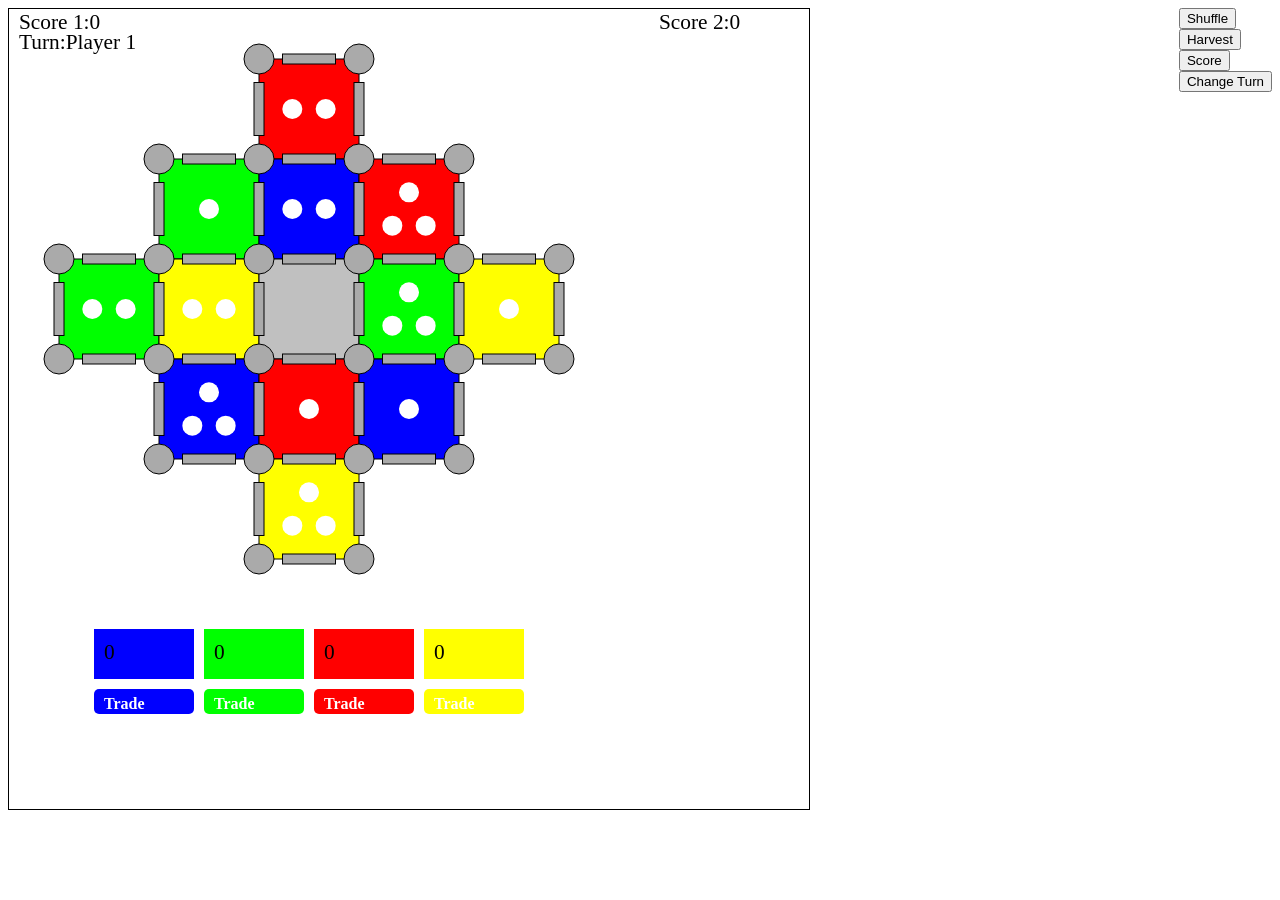
==== index.html @ a520a51e "Switching to react" ====
<!DOCTYPE html>
<html>
<head>
  <title>Nodes & Roads</title>
  <meta charset="utf-8"/>      
  <meta http-equiv="X-UA-Compatible" content="IE=edge">
  <meta name="viewport" content="width=device-width, initial-scale=1">
  <!--<link rel="shortcut icon" href="img/favicon.ico" />	
  <link rel="stylesheet" href="css/main.css"/> -->
  <style>
	.tile, .node, .road {
		stroke: black;
		z-index: 5;
	}

	.node.empty:hover{
		fill:#c0c0c0;
	}
	
	.road {
		
	}
	.road.empty:hover {
		fill:#bbbbbb;
	}
	
	.label {
		font-family: verdana;
		font-size: 16pt;
		pointer-events: none;
		z-index: 10;
	}
	
	.lblTrade {
		fill: white;
		font-family: verdana;
		font-size: 12pt;
		font-weight: bold;
		pointer-events: none;
		z-index: 10;
	}
	.btnTrade:hover {
		fill:#c0c0c0;
		cursor: pointer;
	}
	
  </style>
  <script type="module" src="src/index.js"></script>  
</head>
<body>           
</body>
</html>
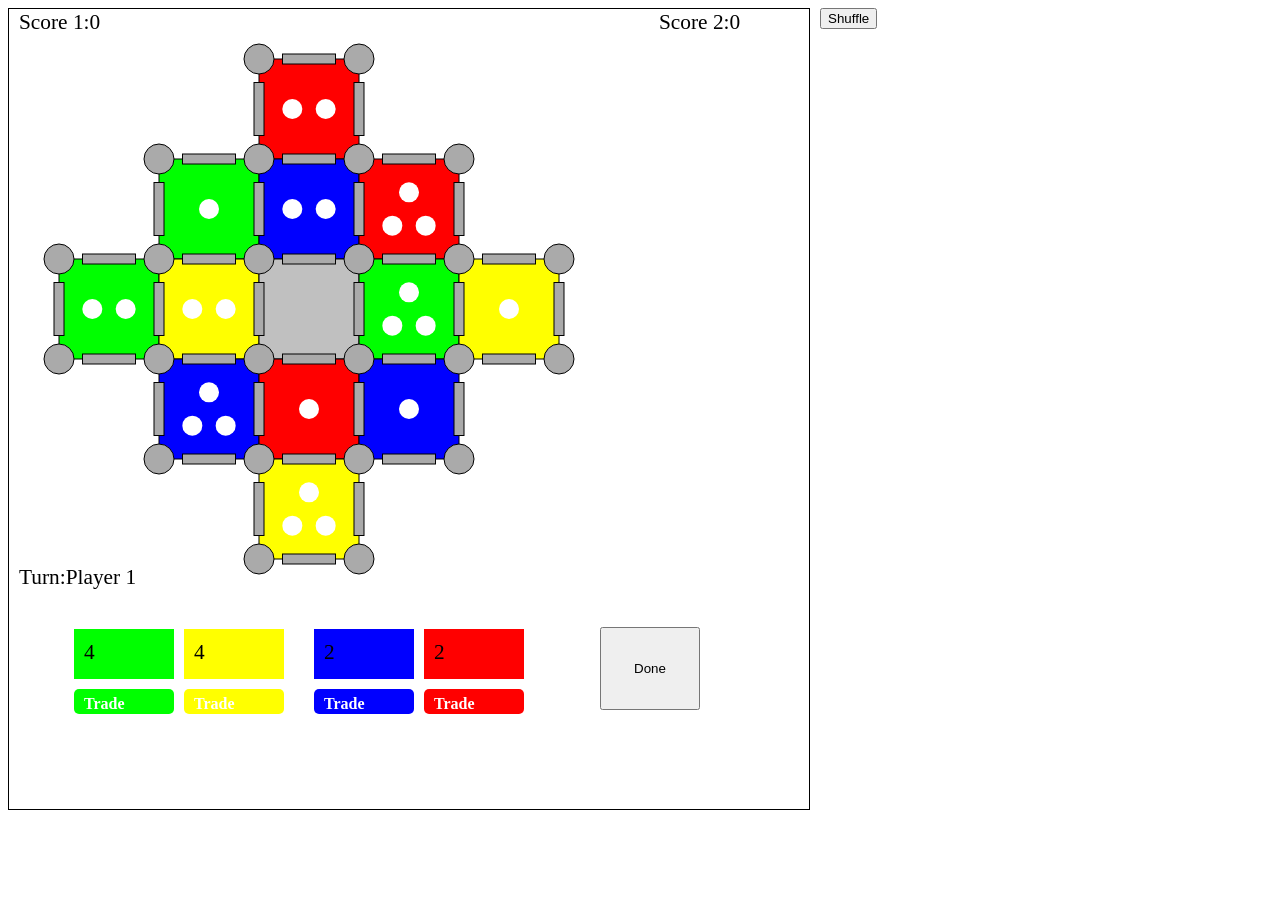
==== commit 0ab8a916: "Adding Kelvandor" ====
--- a/index.html
+++ b/index.html
@@ -17,9 +17,6 @@
 		fill:#c0c0c0;
 	}
 	
-	.road {
-		
-	}
 	.road.empty:hover {
 		fill:#bbbbbb;
 	}
@@ -39,13 +36,33 @@
 		pointer-events: none;
 		z-index: 10;
 	}
-	.btnTrade:hover {
-		fill:#c0c0c0;
+	.btn:hover {	
 		cursor: pointer;
 	}
 	
+	#btnDone {
+		position: absolute;
+		left: 600px;
+		top: 627px;
+		width: 100px;
+		height: 83px;
+		cursor: pointer;
+	}
+
+	#btnShuffle {
+		position: absolute;
+		left: 820px;		
+		cursor: pointer;
+	}
   </style>
-  <script type="module" src="src/index.js"></script>  
+  <script type="module" src="src/index.js"></script>    
+  <script>
+	 var Module = {
+		onRuntimeInitialized: function() {}
+	};
+	let kelvandor = Module; 
+  </script>
+  <script src="lib/kelvandor/kelvandor.js"></script>
 </head>
 <body>           
 </body>
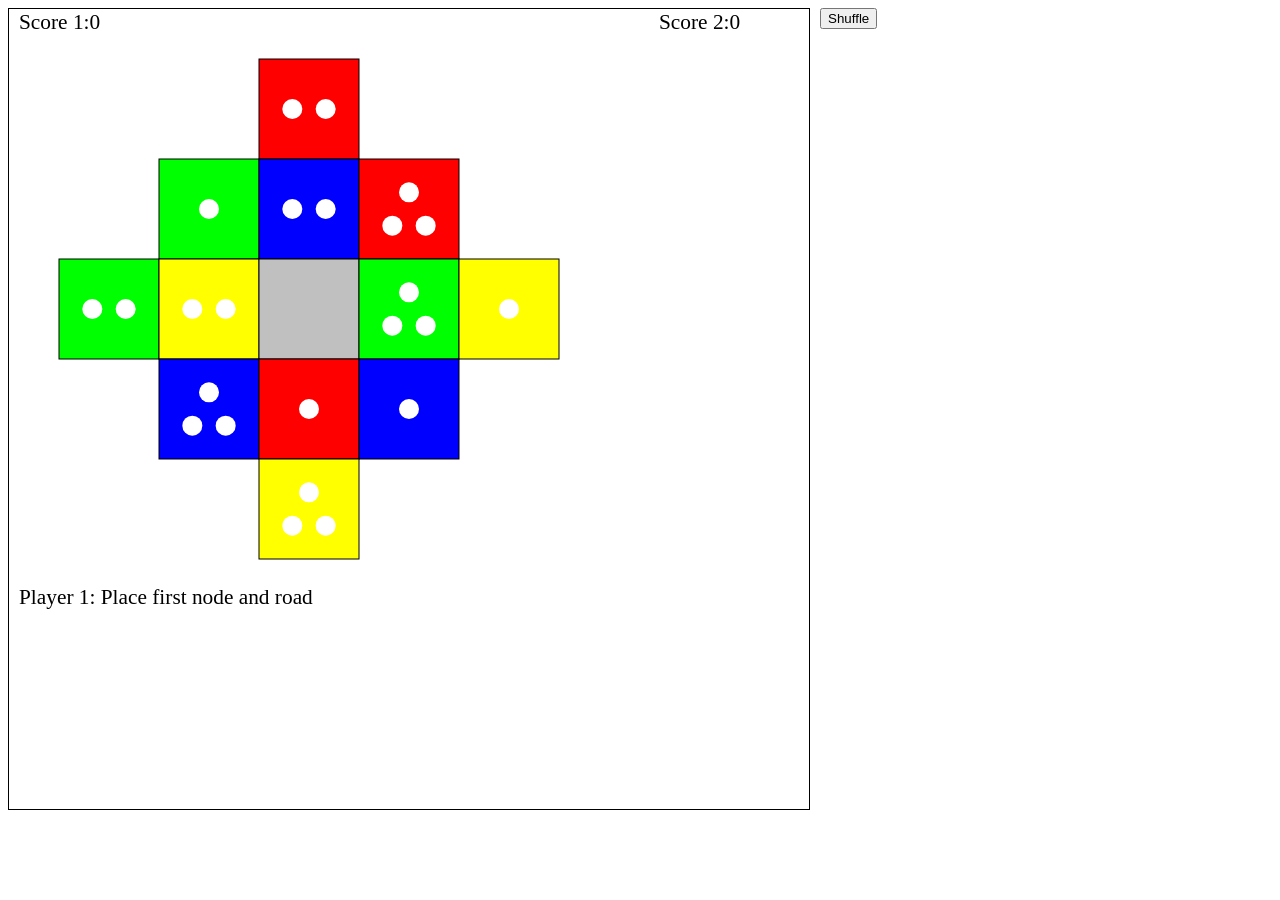
==== commit ba56f7c4: "Basic playable" ====
--- a/index.html
+++ b/index.html
@@ -13,11 +13,19 @@
 		z-index: 5;
 	}
 
-	.node.empty:hover{
+	.node.empty {
+		opacity: 0.0;
+	}
+	.node.empty:hover{	
+		opacity: 1.0;	
 		fill:#c0c0c0;
 	}
-	
+
+	.road.empty {		
+		opacity: 0.0;
+	}	
 	.road.empty:hover {
+		opacity: 1.0;
 		fill:#bbbbbb;
 	}
 	
@@ -54,15 +62,19 @@
 		left: 820px;		
 		cursor: pointer;
 	}
+
+	#msg {
+		position: absolute;
+		text-align: center;
+		top: 750px;
+		left: 20px;
+		color: #c0c0c0;		
+		font-family: Arial, Helvetica, sans-serif;			
+		font-size: 12pt;
+	}
   </style>
   <script type="module" src="src/index.js"></script>    
-  <script>
-	 var Module = {
-		onRuntimeInitialized: function() {}
-	};
-	let kelvandor = Module; 
-  </script>
-  <script src="lib/kelvandor/kelvandor.js"></script>
+  
 </head>
 <body>           
 </body>
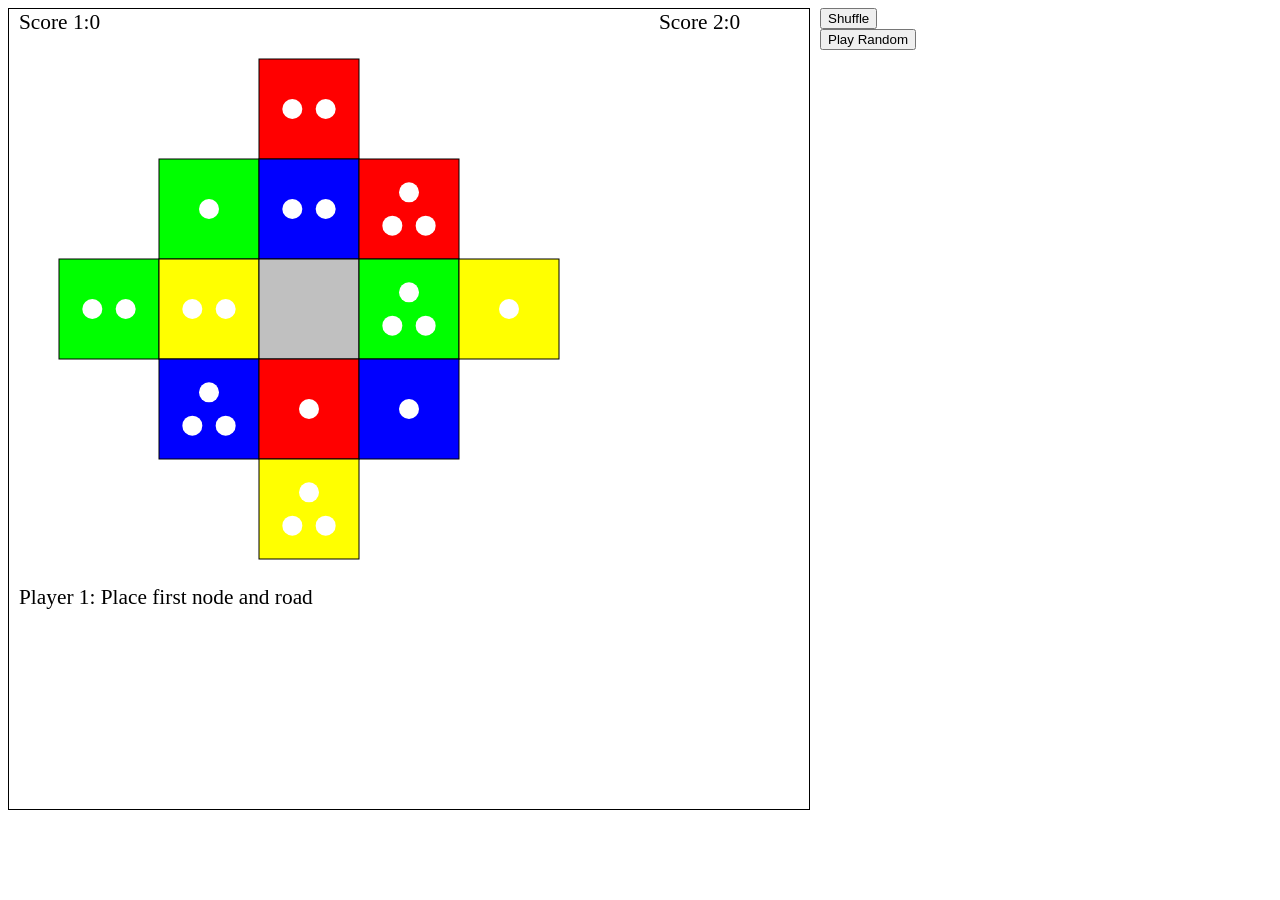
==== commit 84690c7a: "Initial integration with networkplayer" ====
--- a/index.html
+++ b/index.html
@@ -57,10 +57,13 @@
 		cursor: pointer;
 	}
 
-	#btnShuffle {
+	#btnShuffle {			
+		cursor: pointer;
+	}
+
+	#panel {
 		position: absolute;
-		left: 820px;		
-		cursor: pointer;
+		left: 820px;					
 	}
 
 	#msg {
@@ -74,7 +77,7 @@
 	}
   </style>
   <script type="module" src="src/index.js"></script>    
-  
+
 </head>
 <body>           
 </body>
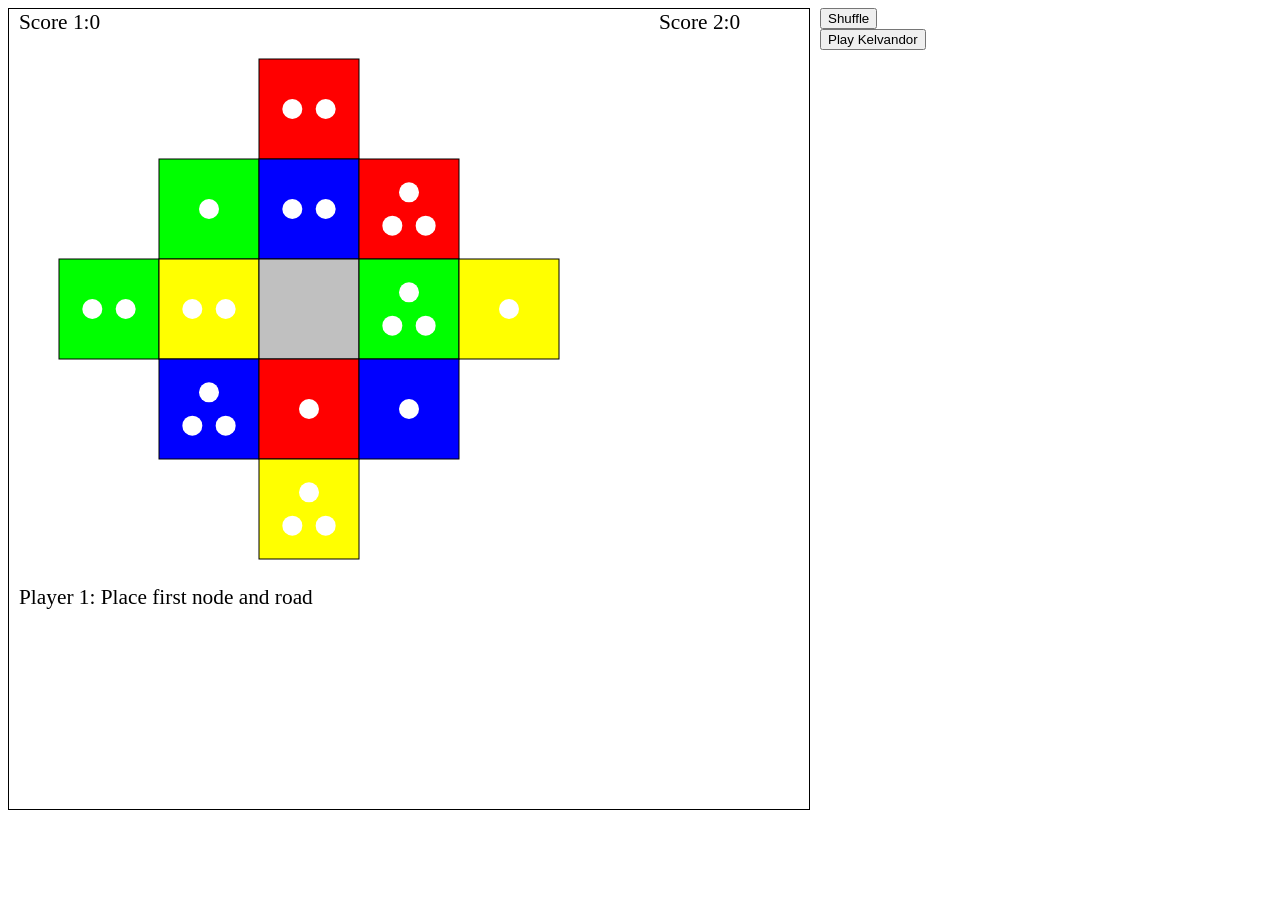
==== commit 268953ce: "Features and fixes" ====
--- a/index.html
+++ b/index.html
@@ -34,6 +34,10 @@
 		font-size: 16pt;
 		pointer-events: none;
 		z-index: 10;
+	}
+
+	.label.small {		
+		font-size: 12pt;		
 	}
 	
 	.lblTrade {
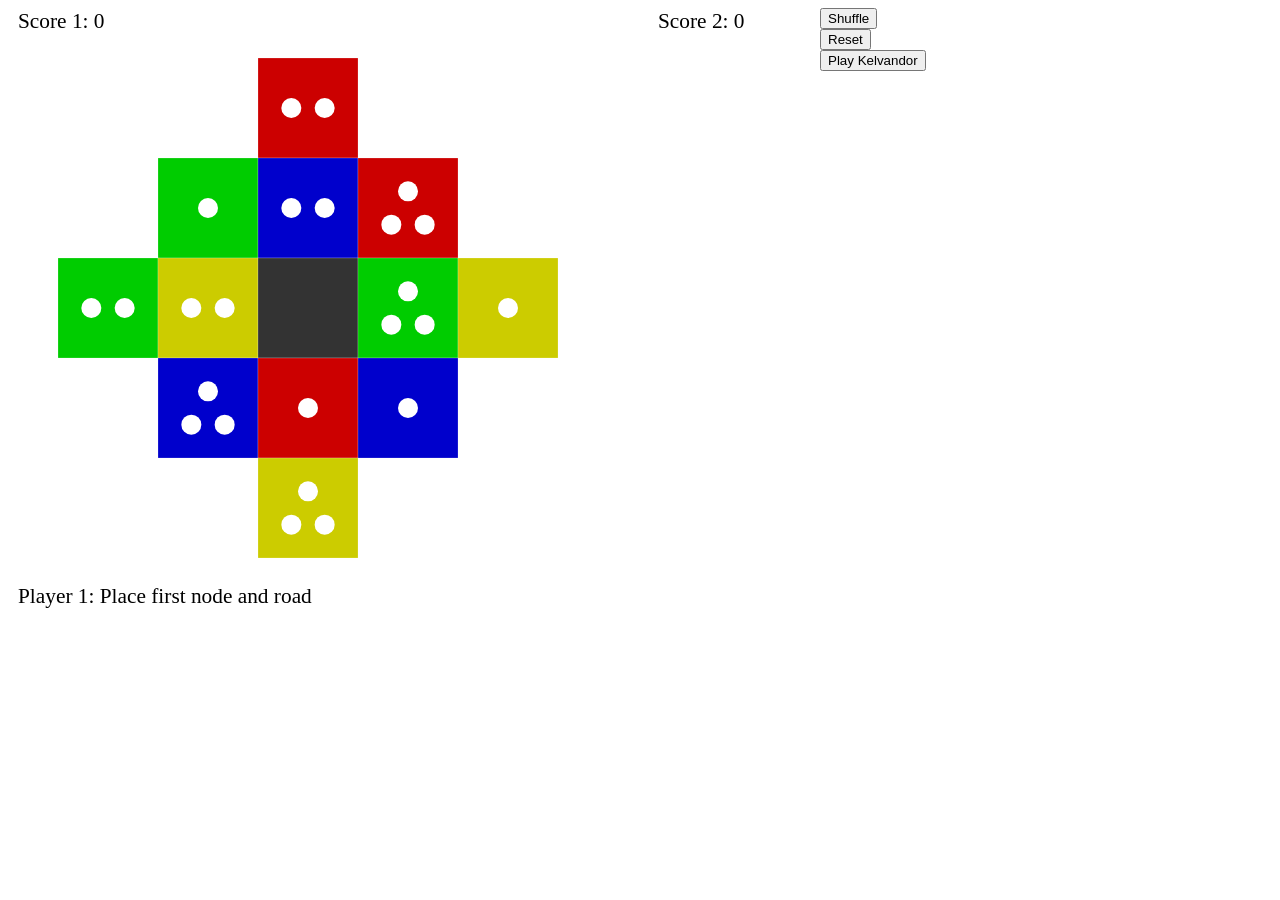
==== commit f559709c: "Merging Richard's mods in" ====
--- a/index.html
+++ b/index.html
@@ -9,7 +9,8 @@
   <link rel="stylesheet" href="css/main.css"/> -->
   <style>
 	.tile, .node, .road {
-		stroke: black;
+		stroke: #fff;
+		stroke-width: 0.2px;
 		z-index: 5;
 	}
 
@@ -29,19 +30,25 @@
 		fill:#bbbbbb;
 	}
 	
+	.last {
+		stroke: #eee;
+		stroke-width: 2px;
+	}
+
 	.label {
 		font-family: verdana;
 		font-size: 16pt;
 		pointer-events: none;
-		z-index: 10;
+		z-index: 10;	
 	}
+	
 
 	.label.small {		
 		font-size: 12pt;		
 	}
 	
 	.lblTrade {
-		fill: white;
+		fill: #efefef;
 		font-family: verdana;
 		font-size: 12pt;
 		font-weight: bold;
@@ -79,10 +86,20 @@
 		font-family: Arial, Helvetica, sans-serif;			
 		font-size: 12pt;
 	}
-  </style>
-  <script type="module" src="src/index.js"></script>    
+	#status {
+		position: absolute;		
+		top: 850px;
+		z-index: 20;
+	}
+  </style>  
+</head>
+<body>    
+  <div id="status"></div>
+  <script>
+	//Globals
+	var lblStatus = document.getElementById('status');
 
-</head>
-<body>           
+  </script>
+  <script type="module" src="src/index.js"></script>           
 </body>
 </html>
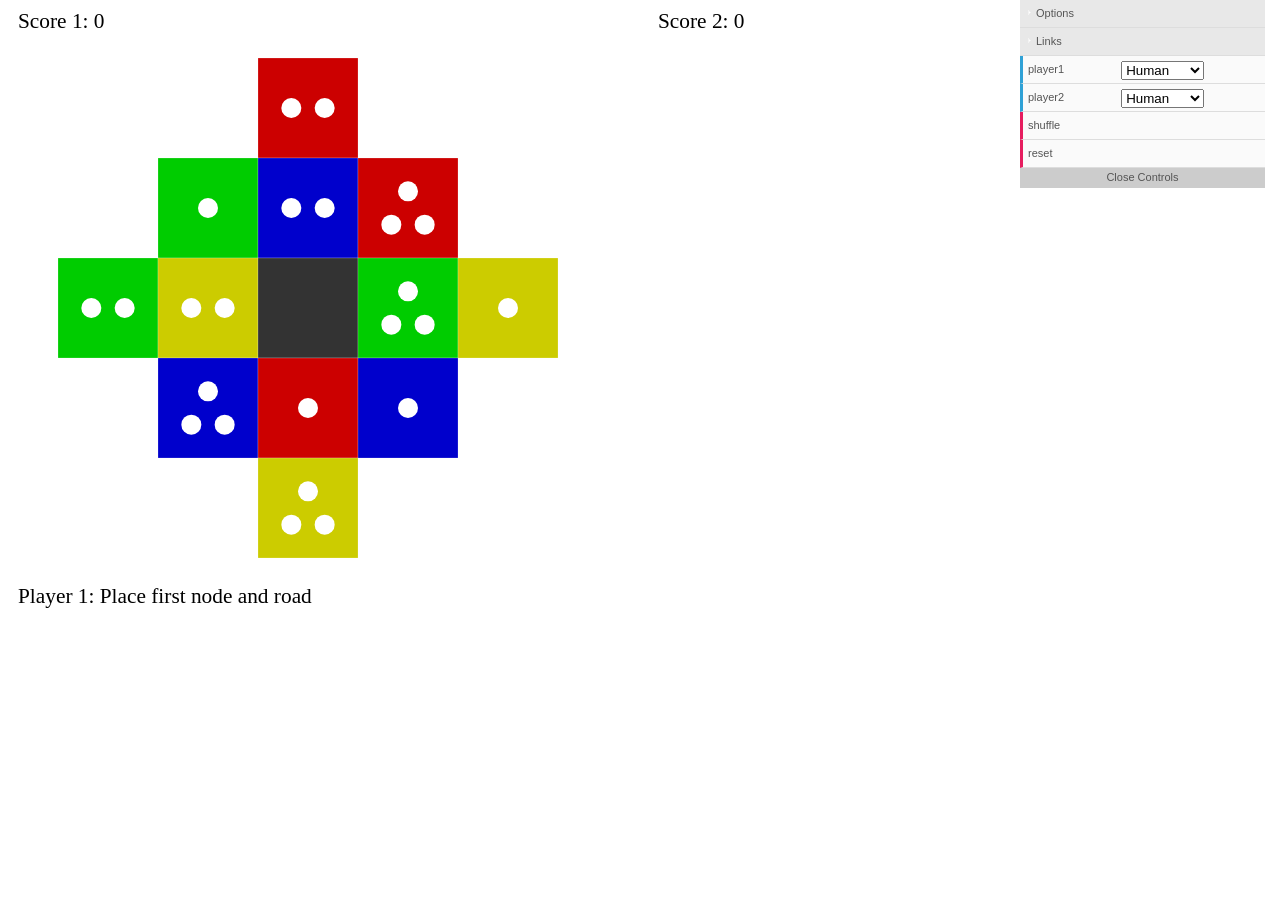
==== commit 040561e2: "Adding dat.gui with some features" ====
--- a/index.html
+++ b/index.html
@@ -94,12 +94,10 @@
   </style>  
 </head>
 <body>    
-  <div id="status"></div>
-  <script>
-	//Globals
-	var lblStatus = document.getElementById('status');
-
-  </script>
-  <script type="module" src="src/index.js"></script>           
+  <script src="lib/dat.gui/dat.gui.min.js"></script>
+  <script> var menu;</script>
+  <link rel="stylesheet" href="lib/dat.gui/dat.gui.css"/><!-- needs to be after js import -->   
+  <script type="module" src="src/index.js"></script>
+  <div id="app"></div>       
 </body>
 </html>
--- a/lib/dat.gui/dat.gui.css
+++ b/lib/dat.gui/dat.gui.css
@@ -0,0 +1,63 @@
+/* http://brm.io/dat-gui-light-theme/ */
+.dg.main.taller-than-window .close-button {
+    border-top: 1px solid #ddd;
+}
+
+.dg.main .close-button {
+    background-color: #ccc;
+}
+ 
+.dg.main .close-button:hover {
+    background-color: #ddd;
+}
+
+.dg {
+    color: #555;
+    text-shadow: none !important;
+}
+
+.dg.main::-webkit-scrollbar {
+    background: #fafafa;
+}
+
+.dg.main::-webkit-scrollbar-thumb {
+    background: #bbb;
+}
+ 
+.dg li:not(.folder) {
+    background: #fafafa;
+    border-bottom: 1px solid #ddd;
+}
+ 
+.dg li.save-row .button {
+    text-shadow: none !important;
+}
+
+.dg li.title {
+    background: #e8e8e8 url([data-uri]) 6px 10px no-repeat;
+}
+
+.dg .cr.function:hover,.dg .cr.boolean:hover {
+    background: #fff;
+}
+ 
+.dg .c input[type=text] {
+    background: #e9e9e9;
+}
+ 
+.dg .c input[type=text]:hover {
+    background: #eee;
+}
+ 
+.dg .c input[type=text]:focus {
+    background: #eee;
+    color: #555;
+}
+ 
+.dg .c .slider {
+    background: #e9e9e9;
+}
+
+.dg .c .slider:hover {
+    background: #eee;
+}
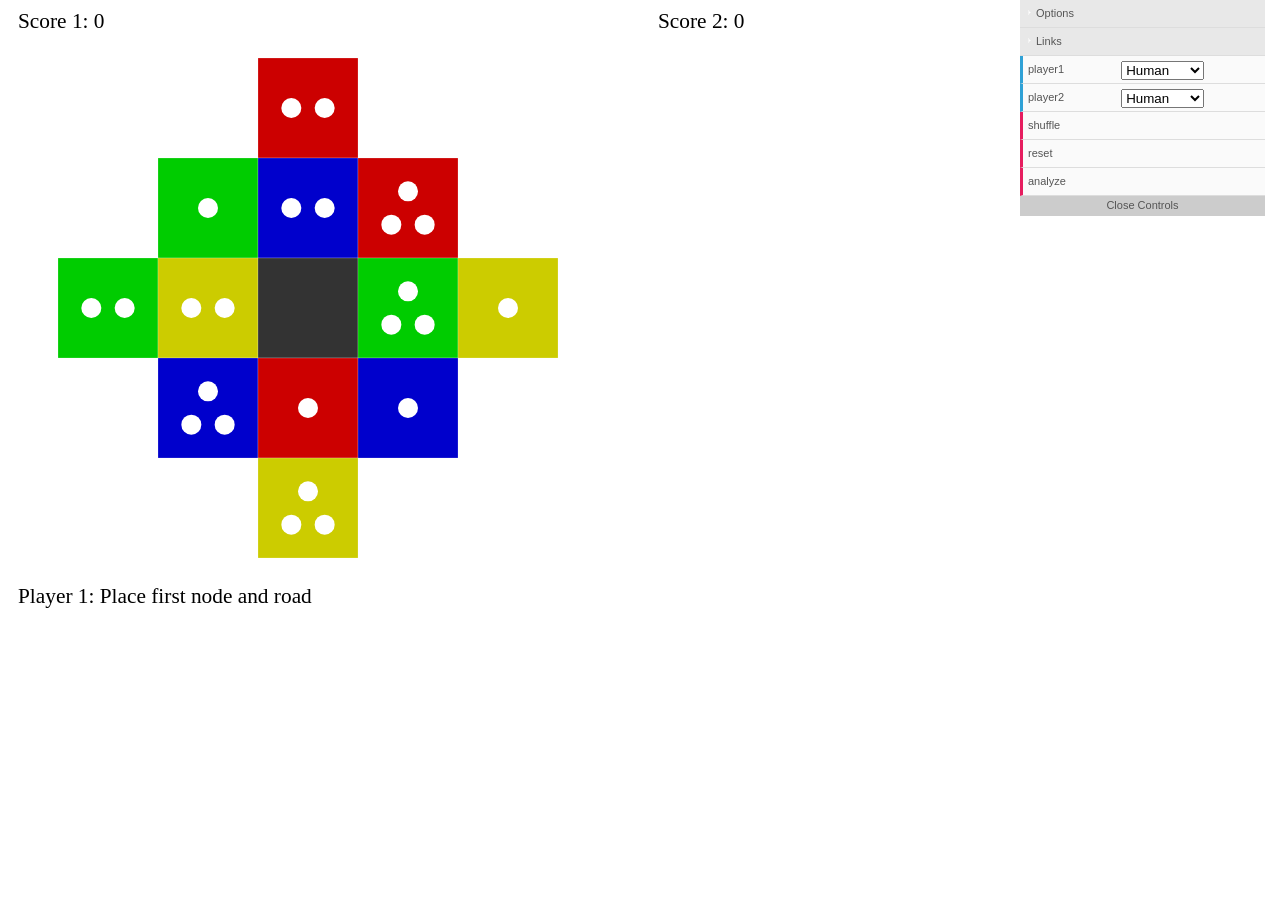
==== commit cb6d3b9a: "Basic analyze (moveScan) functionality" ====
--- a/index.html
+++ b/index.html
@@ -55,6 +55,16 @@
 		pointer-events: none;
 		z-index: 10;
 	}
+
+	.lblAnalyze {
+		fill: gray;
+		font-family: verdana;
+		font-size: 8pt;
+		font-weight: bold;
+		pointer-events: none;
+		z-index: 20;
+	}
+
 	.btn:hover {	
 		cursor: pointer;
 	}
@@ -66,6 +76,7 @@
 		width: 100px;
 		height: 83px;
 		cursor: pointer;
+		
 	}
 
 	#btnShuffle {			
